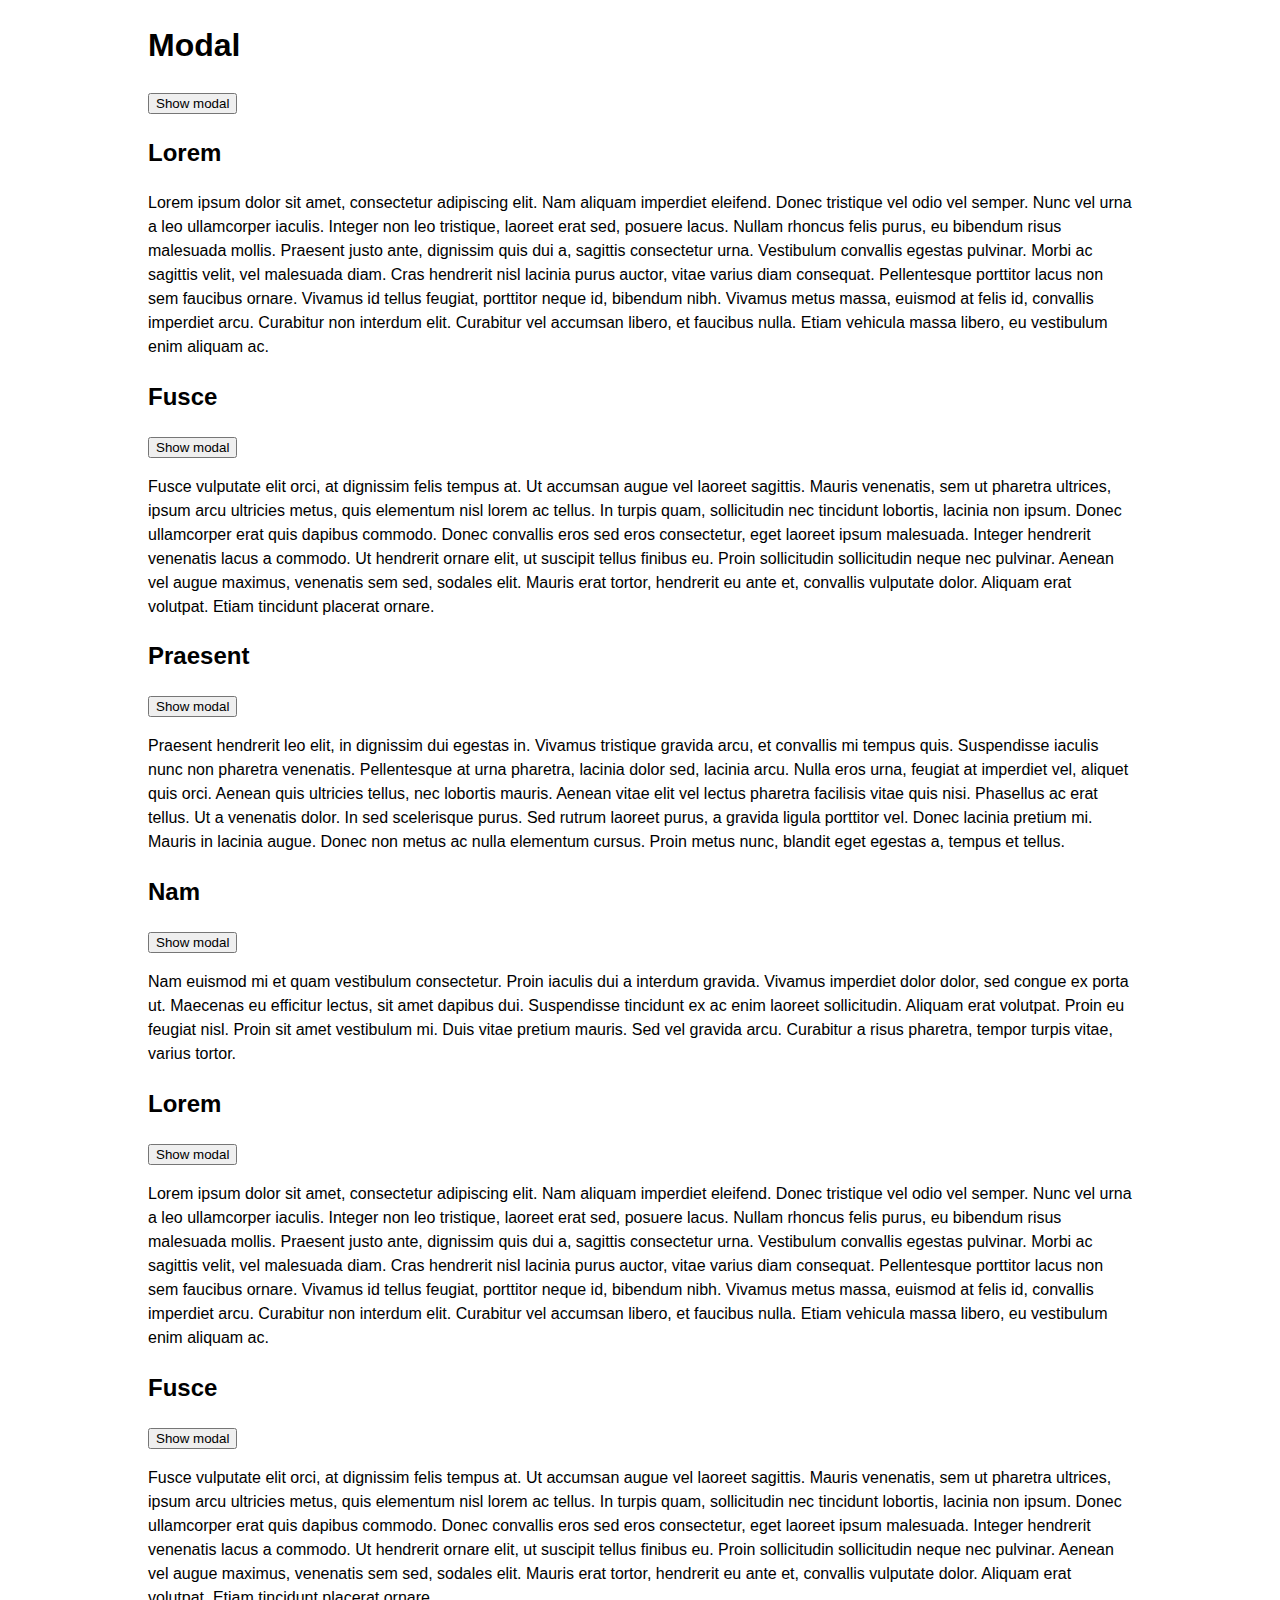
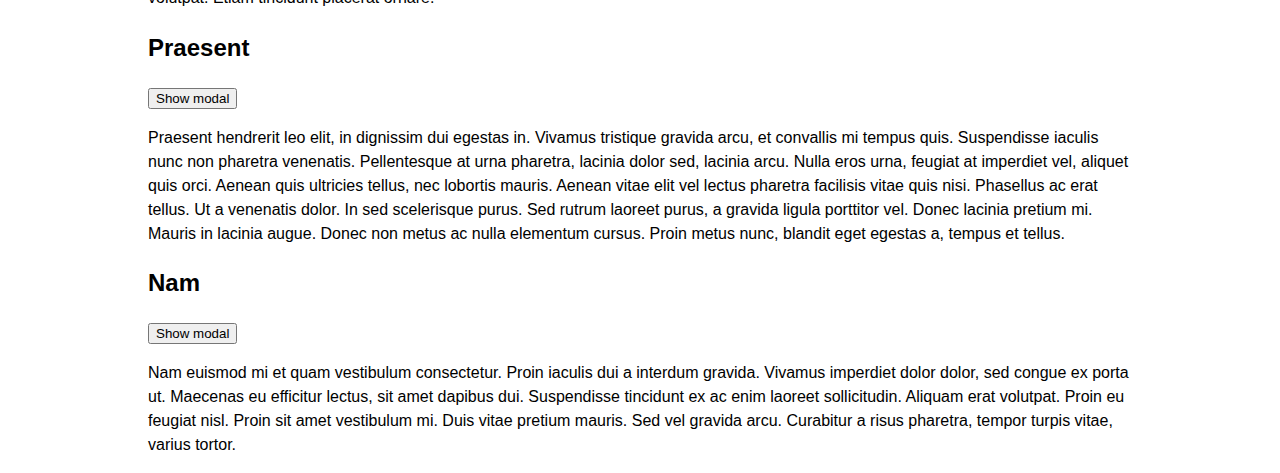
==== recipes/modal/index.html @ bf11df69 "add unfinished modal" ====
<!DOCTYPE html>
<html lang="en">
  <head>
    <meta charset="UTF-8" />
    <meta name="viewport" content="width=device-width, initial-scale=1.0" />
    <title>Modal</title>
    <link rel="stylesheet" href="style.css" />
  </head>
  <body>
    <main>
      <h1>Modal</h1>
      <button class="show-modal-button">Show modal</button>
      <h2>Lorem</h2>
      <p>
        Lorem ipsum dolor sit amet, consectetur adipiscing elit. Nam aliquam
        imperdiet eleifend. Donec tristique vel odio vel semper. Nunc vel urna a
        leo ullamcorper iaculis. Integer non leo tristique, laoreet erat sed,
        posuere lacus. Nullam rhoncus felis purus, eu bibendum risus malesuada
        mollis. Praesent justo ante, dignissim quis dui a, sagittis consectetur
        urna. Vestibulum convallis egestas pulvinar. Morbi ac sagittis velit,
        vel malesuada diam. Cras hendrerit nisl lacinia purus auctor, vitae
        varius diam consequat. Pellentesque porttitor lacus non sem faucibus
        ornare. Vivamus id tellus feugiat, porttitor neque id, bibendum nibh.
        Vivamus metus massa, euismod at felis id, convallis imperdiet arcu.
        Curabitur non interdum elit. Curabitur vel accumsan libero, et faucibus
        nulla. Etiam vehicula massa libero, eu vestibulum enim aliquam ac.
      </p>
      <h2>Fusce</h2>
      <button class="show-modal-button">Show modal</button>
      <p>
        Fusce vulputate elit orci, at dignissim felis tempus at. Ut accumsan
        augue vel laoreet sagittis. Mauris venenatis, sem ut pharetra ultrices,
        ipsum arcu ultricies metus, quis elementum nisl lorem ac tellus. In
        turpis quam, sollicitudin nec tincidunt lobortis, lacinia non ipsum.
        Donec ullamcorper erat quis dapibus commodo. Donec convallis eros sed
        eros consectetur, eget laoreet ipsum malesuada. Integer hendrerit
        venenatis lacus a commodo. Ut hendrerit ornare elit, ut suscipit tellus
        finibus eu. Proin sollicitudin sollicitudin neque nec pulvinar. Aenean
        vel augue maximus, venenatis sem sed, sodales elit. Mauris erat tortor,
        hendrerit eu ante et, convallis vulputate dolor. Aliquam erat volutpat.
        Etiam tincidunt placerat ornare.
      </p>
      <h2>Praesent</h2>
      <button class="show-modal-button">Show modal</button>
      <p>
        Praesent hendrerit leo elit, in dignissim dui egestas in. Vivamus
        tristique gravida arcu, et convallis mi tempus quis. Suspendisse iaculis
        nunc non pharetra venenatis. Pellentesque at urna pharetra, lacinia
        dolor sed, lacinia arcu. Nulla eros urna, feugiat at imperdiet vel,
        aliquet quis orci. Aenean quis ultricies tellus, nec lobortis mauris.
        Aenean vitae elit vel lectus pharetra facilisis vitae quis nisi.
        Phasellus ac erat tellus. Ut a venenatis dolor. In sed scelerisque
        purus. Sed rutrum laoreet purus, a gravida ligula porttitor vel. Donec
        lacinia pretium mi. Mauris in lacinia augue. Donec non metus ac nulla
        elementum cursus. Proin metus nunc, blandit eget egestas a, tempus et
        tellus.
      </p>
      <h2>Nam</h2>
      <button class="show-modal-button">Show modal</button>
      <p>
        Nam euismod mi et quam vestibulum consectetur. Proin iaculis dui a
        interdum gravida. Vivamus imperdiet dolor dolor, sed congue ex porta ut.
        Maecenas eu efficitur lectus, sit amet dapibus dui. Suspendisse
        tincidunt ex ac enim laoreet sollicitudin. Aliquam erat volutpat. Proin
        eu feugiat nisl. Proin sit amet vestibulum mi. Duis vitae pretium
        mauris. Sed vel gravida arcu. Curabitur a risus pharetra, tempor turpis
        vitae, varius tortor.
      </p>
      <h2>Lorem</h2>
      <button class="show-modal-button">Show modal</button>
      <p>
        Lorem ipsum dolor sit amet, consectetur adipiscing elit. Nam aliquam
        imperdiet eleifend. Donec tristique vel odio vel semper. Nunc vel urna a
        leo ullamcorper iaculis. Integer non leo tristique, laoreet erat sed,
        posuere lacus. Nullam rhoncus felis purus, eu bibendum risus malesuada
        mollis. Praesent justo ante, dignissim quis dui a, sagittis consectetur
        urna. Vestibulum convallis egestas pulvinar. Morbi ac sagittis velit,
        vel malesuada diam. Cras hendrerit nisl lacinia purus auctor, vitae
        varius diam consequat. Pellentesque porttitor lacus non sem faucibus
        ornare. Vivamus id tellus feugiat, porttitor neque id, bibendum nibh.
        Vivamus metus massa, euismod at felis id, convallis imperdiet arcu.
        Curabitur non interdum elit. Curabitur vel accumsan libero, et faucibus
        nulla. Etiam vehicula massa libero, eu vestibulum enim aliquam ac.
      </p>
      <h2>Fusce</h2>
      <button class="show-modal-button">Show modal</button>
      <p>
        Fusce vulputate elit orci, at dignissim felis tempus at. Ut accumsan
        augue vel laoreet sagittis. Mauris venenatis, sem ut pharetra ultrices,
        ipsum arcu ultricies metus, quis elementum nisl lorem ac tellus. In
        turpis quam, sollicitudin nec tincidunt lobortis, lacinia non ipsum.
        Donec ullamcorper erat quis dapibus commodo. Donec convallis eros sed
        eros consectetur, eget laoreet ipsum malesuada. Integer hendrerit
        venenatis lacus a commodo. Ut hendrerit ornare elit, ut suscipit tellus
        finibus eu. Proin sollicitudin sollicitudin neque nec pulvinar. Aenean
        vel augue maximus, venenatis sem sed, sodales elit. Mauris erat tortor,
        hendrerit eu ante et, convallis vulputate dolor. Aliquam erat volutpat.
        Etiam tincidunt placerat ornare.
      </p>
      <h2>Praesent</h2>
      <button class="show-modal-button">Show modal</button>
      <p>
        Praesent hendrerit leo elit, in dignissim dui egestas in. Vivamus
        tristique gravida arcu, et convallis mi tempus quis. Suspendisse iaculis
        nunc non pharetra venenatis. Pellentesque at urna pharetra, lacinia
        dolor sed, lacinia arcu. Nulla eros urna, feugiat at imperdiet vel,
        aliquet quis orci. Aenean quis ultricies tellus, nec lobortis mauris.
        Aenean vitae elit vel lectus pharetra facilisis vitae quis nisi.
        Phasellus ac erat tellus. Ut a venenatis dolor. In sed scelerisque
        purus. Sed rutrum laoreet purus, a gravida ligula porttitor vel. Donec
        lacinia pretium mi. Mauris in lacinia augue. Donec non metus ac nulla
        elementum cursus. Proin metus nunc, blandit eget egestas a, tempus et
        tellus.
      </p>
      <h2>Nam</h2>
      <button class="show-modal-button">Show modal</button>
      <p>
        Nam euismod mi et quam vestibulum consectetur. Proin iaculis dui a
        interdum gravida. Vivamus imperdiet dolor dolor, sed congue ex porta ut.
        Maecenas eu efficitur lectus, sit amet dapibus dui. Suspendisse
        tincidunt ex ac enim laoreet sollicitudin. Aliquam erat volutpat. Proin
        eu feugiat nisl. Proin sit amet vestibulum mi. Duis vitae pretium
        mauris. Sed vel gravida arcu. Curabitur a risus pharetra, tempor turpis
        vitae, varius tortor.
      </p>
    </main>
    <div id="modal-container" aria-hidden="true" class="hidden">
      <div class="backdrop">
        <div role="dialog" aria-labelledby="modal-label" aria-modal="true">
          <header>
            <h1 id="modal-label">Add item</h1>
            <button class="close-button">close</button>
          </header>
          <p>I am the modal</p>
        </div>
      </div>
    </div>
    <script src="index.js"></script>
  </body>
</html>
---- recipes/modal/style.css ----
*,
*::before,
*::after {
  box-sizing: border-box;
}

:root {
  --page-max-width: 1000px;
}

body {
  margin: 0;
  font-family: sans-serif;
  line-height: 1.5;
}

body.fixed {
  position: fixed;
  top: 0;
  right: 0;
  bottom: 0;
  left: 0;
}

main {
  max-width: var(--page-max-width);
  margin: 0 auto;
  padding: 0 8px;
}

.backdrop {
  position: fixed;
  top: 0;
  right: 0;
  bottom: 0;
  left: 0;
  background-color: rgba(0, 0, 0, 0.25);
  display: flex;
  justify-content: center;
  align-items: center;
  padding: 8px;
}

[role="dialog"] {
  width: 100%;
  max-width: 600px;
  max-height: 100%;
  overflow-y: auto;
  padding: 8px;
  background-color: white;
  box-shadow: 0 2px 4px rgba(0, 0, 0, 0.25);
}

[role="dialog"] header {
  display: flex;
  align-items: flex-start;
}

[role="dialog"] h1 {
  margin: 0;
  flex-grow: 1;
}

.close-button {
  color: hotpink;
}

.hidden {
  display: none;
}
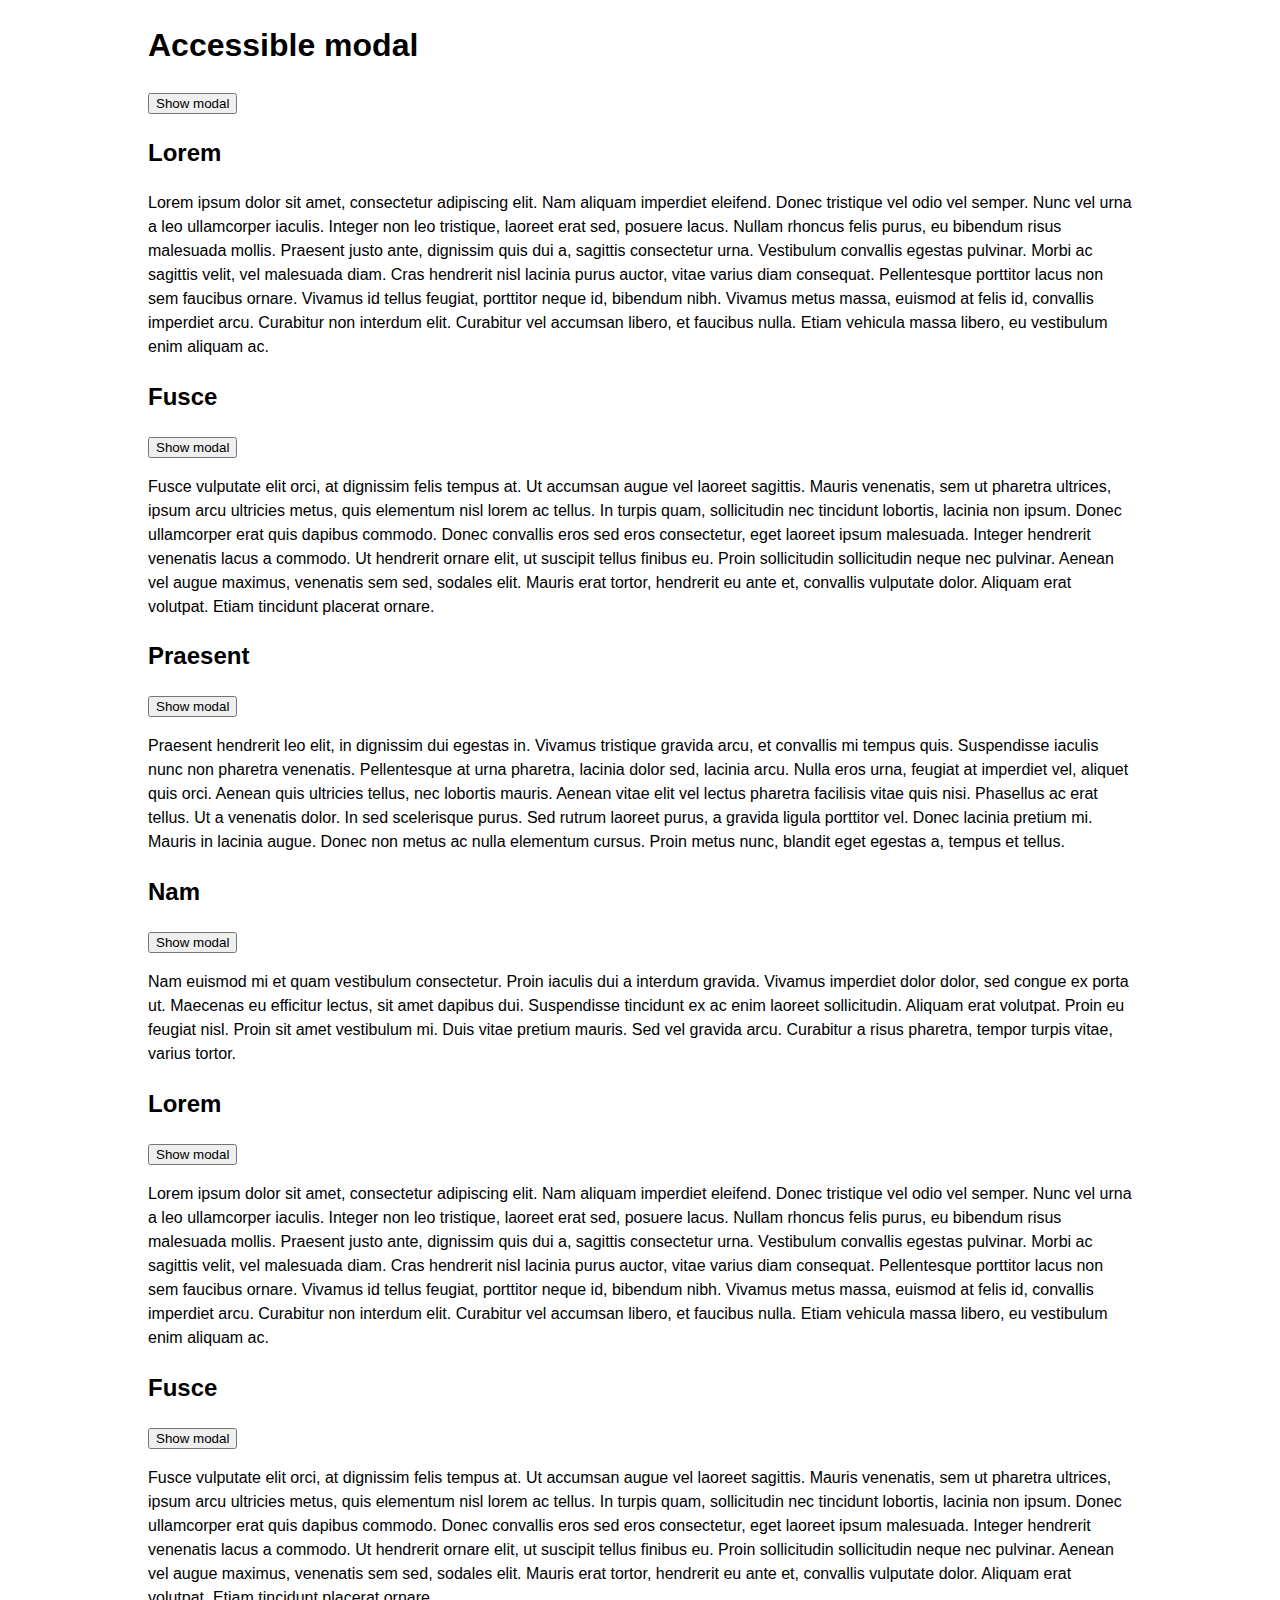
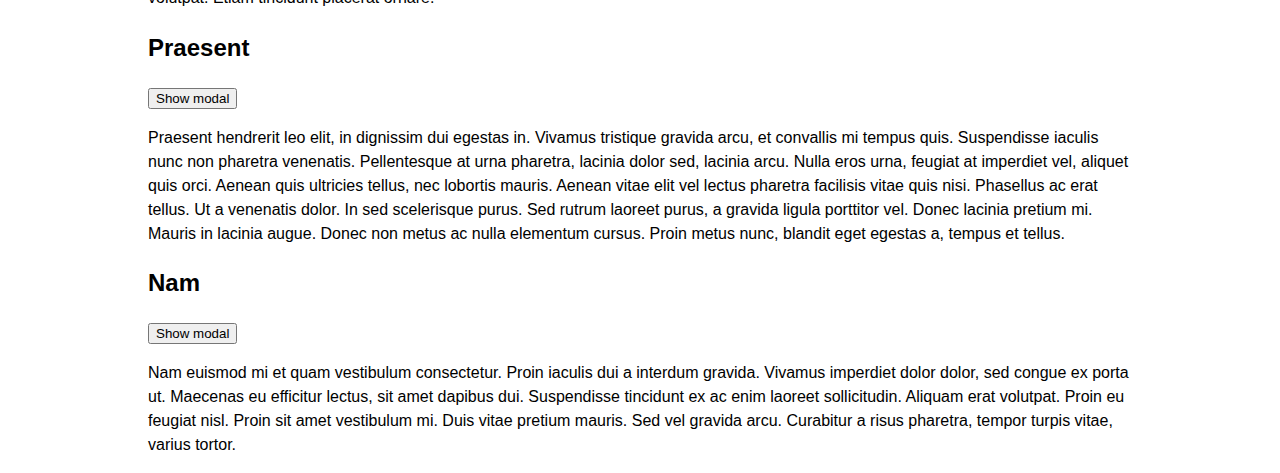
==== commit 5f3fa112: "add modal" ====
--- a/recipes/modal/index.html
+++ b/recipes/modal/index.html
@@ -8,7 +8,7 @@
   </head>
   <body>
     <main>
-      <h1>Modal</h1>
+      <h1>Accessible modal</h1>
       <button class="show-modal-button">Show modal</button>
       <h2>Lorem</h2>
       <p>
@@ -124,14 +124,26 @@
         vitae, varius tortor.
       </p>
     </main>
-    <div id="modal-container" aria-hidden="true" class="hidden">
+    <div id="modal-1-container" aria-hidden="true" class="hidden">
       <div class="backdrop">
         <div role="dialog" aria-labelledby="modal-label" aria-modal="true">
           <header>
             <h1 id="modal-label">Add item</h1>
-            <button class="close-button">close</button>
+            <button
+              aria-label="Close modal"
+              class="close-button"
+              data-close-button
+            >
+              &times;
+            </button>
           </header>
-          <p>I am the modal</p>
+          <form id="form-1">
+            <label><span>Name </span><input name="name" type="text" /></label>
+            <div class="form-controls">
+              <button type="submit">Submit</button>
+              <button type="button" data-close-button>Cancel</button>
+            </div>
+          </form>
         </div>
       </div>
     </div>
--- a/recipes/modal/style.css
+++ b/recipes/modal/style.css
@@ -42,7 +42,6 @@
 }
 
 [role="dialog"] {
-  width: 100%;
   max-width: 600px;
   max-height: 100%;
   overflow-y: auto;
@@ -57,12 +56,31 @@
 }
 
 [role="dialog"] h1 {
-  margin: 0;
+  font-size: 24px;
+  margin: 0 0 16px;
   flex-grow: 1;
 }
 
+form {
+  width: 300px;
+}
+
+input {
+  font-size: 16px;
+  margin-left: 4px;
+}
+
+.form-controls {
+  margin-top: 16px;
+}
+
 .close-button {
-  color: hotpink;
+  font-size: 24px;
+  width: 24px;
+  padding: 0;
+  margin: 0;
+  background-color: transparent;
+  border: none;
 }
 
 .hidden {
